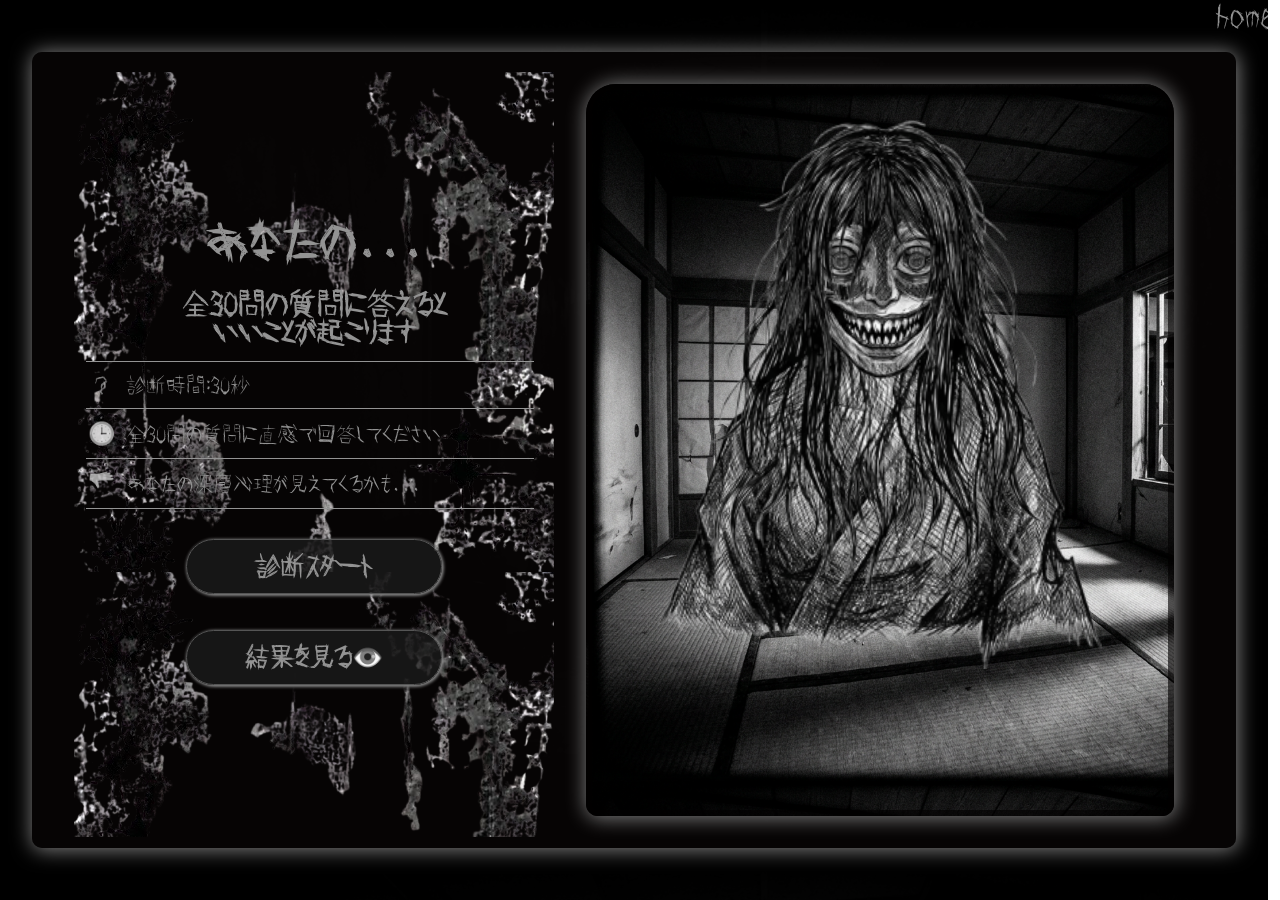
==== index.html @ e1403117 "first commit" ====
<!DOCTYPE html>
<html lang="en">
<head>
    <meta charset="UTF-8">
    <meta name="viewport" content="width=device-width, initial-scale=1.0">
    <title>ホラー診断</title>
    <link rel="stylesheet" href="./style.css">
</head>
<body class="index-body"> 

<div id="darkness"></div>


<!-- ホームボタン -->
<a href="./index.html" class="home-btn">
  home
</a>

    
<div id="wrapper">

    <!-- 質問フォーム -->
        <div class="flex-container">
            <div class="sindan_block">            
                <!-- 左側 -->
                <div class="text-box">
                    <h1>あなたの...</h1><br>
                    <h2>全30問の質問に答えると<br>いいことが起こります</h2>
                    
                    <div class="info-list">
                        <div class="info-item"><span class="icon">？</span> 診断時間：30秒</div>
                        <div class="info-item"><span class="icon">🕒</span> 全30問の質問に直感で回答してください</div>
                        <div class="info-item"><span class="icon">🫳</span> あなたの深層心理が見えてくるかも...</div>
                    </div>

                    <button id="startBtn" class="styled">診断スタート</button><br>
                    <a href="./result.html" class="styled">結果を見る<span class="black-and-white-emoji">👁️</span></a>
                </div>
                <!-- 右側 -->
                <form id="sindanForm" style="display: none;">
                    <div id="answerTimer" class="answer-timer">00:45</div>
                    <div id="questions">
                        <img id="ghostWoman" class="scary-ghost scary-ghost-main" src="img/woman.png" alt="怖い女性">
                        <img class="scary-ghost scary-ghost-left" src="img/woman.png" alt="怖い女性">
                        <img class="scary-ghost scary-ghost-right" src="img/woman.png" alt="怖い女性">
                        <img class="scary-ghost scary-ghost-center" src="img/woman.png" alt="怖い女性">
                        <img class="scary-ghost scary-ghost-far-right" src="img/woman.png" alt="怖い女性">
                    </div>
                    <!-- 診断ボタン -->
                    <div class="block" id="submitBlock" style="display: none;">
                        <input class="styled" type="submit" value="しんだんする">
                    </div>
                </form>
            </div>



        <div id="avatar-frame">
            <img class="part body" src="img/body.png">
            <img class="part hair" src="img/hair.png">
            <img class="part face" src="img/face.png">
            <img class="part eyes" src="img/eyes.png">
            <img class="part fronthair" src="img/fronthair.png">
        </div>

        </div>
    </div>

</div>
    
    <script src="./character.js"></script>
    <script src="./main.js"></script>
</body>
</html>
---- style.css ----
* {
    /* 余白をすべて0にリセット */
    margin: 0px;
    padding: 0px;
}

.index-body {
    /* 画面をスクロールさせない */
    overflow: hidden; 
}

@font-face {
    font-family: 'Onryou';
    src: url('./onryou/onryou.TTF') format('truetype');
}

body {
    /* 中身を中央寄せ */
    text-align: center;
    color: #939393;

    /* 背景画像の設定 */
    background-image: url(./img/back.png);

    /* 背景画像を画面幅120%に合わせる */
    background-size: 120%;

    /* スクロールしても背景を動かさない */
    background-attachment: fixed;

    /* 手書き風フォントを適用 */
    font-family: 'Onryou', serif;

    margin: 0;

    /* 画面の縦幅をいっぱいに確保 */
    min-height: 100vh;

    /* 背景をゆらゆら */
    animation: hospitalMove 50s linear infinite;
}

@keyframes hospitalMove {
    0%   { background-position: 50% 50%; }
    10%  { background-position: 47% 49%; }
    20%  { background-position: 45% 52%; }
    30%  { background-position: 48% 54%; }
    40%  { background-position: 52% 53%; }
    50%  { background-position: 55% 50%; }
    60%  { background-position: 54% 47%; }
    70%  { background-position: 50% 46%; }
    80%  { background-position: 46% 48%; }
    90%  { background-position: 48% 52%; }
    100% { background-position: 50% 50%; }
}

/* 結果遷移演出 */
body.result-transition {
    animation: hospitalMove 0.8s linear infinite;
    filter: brightness(60%) contrast(150%);
}

/* 診断画面全体を揺らす */
body.result-transition .flex-container {
    animation: screenShake 0.06s infinite;
}

/* アバターを暴れさせる */
body.result-transition #avatar-frame {
    animation:
        screenShake 0.04s infinite,
        houseMove 2s linear infinite;
}

/* 徐々に暗転 */
body.result-transition::after {
    content: "";
    position: fixed;
    inset: 0;
    background: black;
    opacity: 0;
    animation: fadeDark 3.5s forwards;
    pointer-events: none;
    z-index: 99999;
}

@keyframes screenShake {
    0%   { transform: translate(0,0); }
    25%  { transform: translate(-5px,3px); }
    50%  { transform: translate(5px,-3px); }
    75%  { transform: translate(-4px,-2px); }
    100% { transform: translate(0,0); }
}

@keyframes fadeDark {
    0% {
        opacity: 0;
    }

    60% {
        opacity: 0.05;
    }

    80% {
        opacity: 0.15;
    }

    95% {
        opacity: 0.7;
    }

    100% {
        opacity: 1;
    }
}

#wrapper {
    min-height: 100vh;
    /* 中身を画面の上下左右の真ん中に配置 */
    display: flex;
    justify-content: center;
    align-items: center; 
}


a {
    /* リンクの下線を消す */
    text-decoration: none;
}

h1 {
    margin-top: 0;
    margin-bottom: 0;
    font-size: 45px;
}

h2 {
    margin-top: 0;
    margin-bottom: 0;
    font-size: 35px;
}

h3 {
    margin-top: 10px;
    font-size: 30px;
}

h4 {
    margin: 20px auto 20px;
    font-size: 45px;
}

.home-btn {
    /* ボタンを画面の右上に固定 */
    color: #939393;
    position: fixed; 
    top: 2px;       
    right: 5px;     
    /* 最前面に表示 */
    z-index: 9999;   
    
    font-size: 30px; 
    text-decoration: none; 
    /* マウスを乗せたときに指マークにする */
    cursor: pointer; 
}

.flex-container {
    /* 質問とアバターを横並びにする */
    display: flex;
    /* 中身を中央寄せ */
    justify-content: center; 
    gap: 1vw;               
    /* 横並びの上のラインを揃える */
    align-items: flex-start;
    /* 全体の最大横幅 */
    width: 94vw;
    height: 84vh;
    /* 全体を画面の真ん中に寄せる */
    margin: 0 auto 0;          
    padding: 20px 0 20px;
    background-color: rgba(12, 8, 8, 0.541);
    /* 角を丸くする */
    border-radius: 10px;
    /* 外側に影をつける */
    box-shadow:1px 1px 20px 1px rgb(128, 128, 128);
}

.sindan_block {
    /* 左右の枠をバランスよく伸縮させる */
    flex: 1;
    width: 100%;
    max-width: 480px;
    height: 85vh;
    text-align: center;
}

#sindanForm {
    width: 100%;
    /* 高さを330pxに固定 */
    height: 84vh;             
    /* はみ出た質問は縦スクロールさせる */
    overflow-y: scroll;       
    /* スクロールバーと文字の重なり防止 */
    padding-right: 15px;      
    /* 余白を含めてサイズを固定 */
    box-sizing: border-box;
}

.text-box {
    text-align: center;              
    width: 100%;
    height: 100%;
    box-sizing: border-box;

    /* 💡 変更：背景画像を前面の文字から切り離すための設定 */
    position: relative;
    z-index: 1;

    display: flex;
    flex-direction: column;
    justify-content: center; 
    align-items: center;
    gap: 5px; 
}

/* 💡 追加：背景画像だけを配置して半透明にする設定 */
.text-box::before {
    content: "";
    position: absolute;
    top: 0; left: 0; width: 100%; height: 100%;
    z-index: -1;
    background-image: url(./img/texture.png);
    
    /* 💡 少し長めの秒数（例: 8秒）で歪なループを再生する */
    animation: irregular-fade 8s ease-in-out infinite;
}

/* 💡 点滅の間隔や、見えている時間をわざとバラバラにする */
@keyframes irregular-fade {
    0%   { opacity: 0; }
    10%  { opacity: 0.3; } /* 💡 パッとすぐつく */
    35%  { opacity: 0.3; } /* 💡 しばらくついたまま（長め1） */
    40%  { opacity: 0; }   /* フッと一瞬消える */
    50%  { opacity: 0; }   /* 短い消灯時間 */
    60%  { opacity: 0.3; } /* またすぐつく */
    90%  { opacity: 0.3; } /* 💡 かなり長くついたまま（長め2） */
    100% { opacity: 0; }   /* 最後に消える */
}

.text-box h2 { 
    font-size: 28px;
}
/* スクロールバーの背景（レール） */
#sindanForm::-webkit-scrollbar-track {
    background: #8d8d8d78;
    border-radius: 10px;
}

/* スクロールバーの太さ */
#sindanForm::-webkit-scrollbar {
    width: 12px;
}

/* スクロールバーのつまみ（動く部分） */
#sindanForm::-webkit-scrollbar-thumb {
    /* ピンクのグラデーション */
    background: linear-gradient(45deg, #1d1d1d, #4e4e4e);
    border-radius: 10px;
}

#questions p {
    /* 質問ごとの間隔 */
    margin-bottom: 30px; 
    /* 質問文を太字に */
    font-weight: bold;   
}

p {
    background-color: rgba(40, 40, 40, 0.596);
    border-radius: 14px;
    margin-top: 20px;
    margin-left: auto;
    margin-right: auto;
    padding-top: 17px;
    padding-bottom: 17px;
    padding-left: 18px;
    width: 90%;
    /* 文章を左詰めで読みやすく */
    text-align: left;
    /* 変化を0.2秒でなめらかにする */
    transition: 0.2s;
    font-size: 22px;
    box-shadow:1px 1px 20px 1px rgb(128, 128, 128);
}

.answer-timer {
    position: sticky;
    top: 2px;
    z-index: 10;
    width: 120px;
    margin: 0 auto 16px;
    padding: 8px 14px;
    background: rgba(27, 27, 27, 0.9);
    border: 1px solid #555;
    border-radius: 50px;
    box-shadow: 1px 1px 12px 1px rgb(128, 128, 128);
    color: #b8b8b8;
    font-size: 24px;
    line-height: 1;
    box-sizing: border-box;
}

label {
    /* 選択肢を一行ずつ縦に並べる */
    display: block; 
    text-align: left;
    margin-left: 18px;
    margin-top: 10px;
    font-weight: normal;
    font-size: 19px;
}

:root {
    /* 共通で使うサイズと色の設定 */
    --radioBtn-size: 22px;
    --active-color: #9b9b9bcd;
    --inactive-color: rgb(255, 255, 255);
}

input[type="radio"] {
    /* 標準のラジオボタンの見た目を消す */
    appearance: none;

    width: var(--radioBtn-size);
    height: var(--radioBtn-size);

    border-radius: 50%;
    /* フチに線の色をつける */
    border: 2px solid var(--active-color);

    background-color: rgba(91, 84, 84, 0.607);
    cursor: pointer;

    transition: 0.2s;

    /* チェック用画像（::after）の位置の基準 */
    position: relative; 
}

input[type="radio"]:checked {
    /* チェック時は元のフチ線を消す */
    border: none;
    /* 背景を透明にする */
    background: transparent;
}

/* ラジオボタンにチェックが入ったときの画像設定 */
input[type="radio"]:checked::after {
    content: "";

    /* ラジオボタンの丸を基準に自由に動かす */
    position: absolute;

    /* 画像のサイズ */
    width: 40px;
    height: 40px;

    /* 画像の中心が重なるように位置を微調整 */
    top: -4px;
    left: -10px;

    /* チェック時の画像を指定 */
    background-image: url("./img/hand.png");
    /* 枠内に画像を綺麗に収める */
    background-size: contain;
    background-repeat: no-repeat;
    background-position: center;
}

#startBtn {
    margin-top: 15px;
    color: #939393;
    width: 20vw;
    height: 55px;
    font-family: 'Onryou', serif;
}


.styled {
    display: flex;
    justify-content: center;
    align-items: center;

    margin: 5px auto;
    width: 20vw;
    height: 55px;

    font-size: 25px;
    font-family: 'Onryou', serif;

    border-radius: 50px;
    border: none;

    background: rgba(27, 27, 27, 0.813);
    border: 1px solid #555;
    color: #939393;
    font-weight: bold;
    cursor: pointer;

    box-shadow: 1px 1px 3px 1px rgb(128, 128, 128);

    text-decoration: none;
    box-sizing: border-box;
}

.black-and-white-emoji {
  /* 👁の絵文字を100%完全な白黒（グレースケール）にする */
  filter: grayscale(100%);
  
  /* 任意：少し暗めにして「黒」を強調したい場合は以下も追加 */
  /* brightness(80%) contrast(120%); */
}

.resultImg { /*結果画像*/
    width: 75vw;
    height: 97vh;
    background-color: rgba(40, 40, 40, 0.596);
    border-radius: 14px;
    box-shadow: 1px 1px 20px 1px rgb(128, 128, 128);
    margin-top: 5px;
}

/* 結果表示エリアの設定 */
#resultArea {
    box-sizing: border-box;
}

#resultArea #result p {
    /* 文章の幅を上の画像（450px）と揃える */
    width: 450px;
}

#result{
    margin-bottom: 50px;
}


#avatar-frame{
    width: 45vw;
    height: 80vh;

    position: relative;
    overflow: hidden;

    background-image: url("./img/house.png");
    background-size: 120%;

    border-radius: 30px 30px 12px 12px;
    border: 6px solid #020101a1;
    box-shadow:1px 1px 20px 1px rgb(128, 128, 128);
    flex-shrink: 0;

    margin: auto 20px auto 20px;

    animation: houseMove 40s linear infinite;
}

@keyframes houseMove {
    0%   { background-position: 50% 50%; }
    20%  { background-position: 42% 47%; }
    40%  { background-position: 58% 52%; }
    60%  { background-position: 55% 58%; }
    80%  { background-position: 44% 54%; }
    100% { background-position: 50% 50%; }
}

.part{
    position: absolute;
    width: 100%;
    left: 0;
    top: 0;
}

/* スクロールバーを消す */
html {
    scrollbar-gutter: stable;
}

/* 太さ */
::-webkit-scrollbar {
    width: 12px;
}

/* スクロールバーの背景（レール） */
::-webkit-scrollbar-track {
    background: #b2a5a578;
}

/* スクロールバーのつまみ */
::-webkit-scrollbar-thumb {
    background: linear-gradient(45deg, #1d1d1d, #4e4e4e);
    border-radius: 10px;
}

#ghostWoman2{
    position: fixed;
    inset: 0;

    width: 100vw;
    height: 100vh;
    object-fit: cover;

    opacity: 0;
    transform: scale(1.05);

    transition:
        opacity 0.3s ease,
        transform 0.3s ease;

    pointer-events: none;
    z-index: 99999;
}

#ghostWoman2.show{
    opacity: 1;
    transform: scale(1);
    animation: ghostWomanShake 0.35s ease-in-out infinite;
}

@keyframes ghostWomanShake {
    0%   { transform: scale(1) translate(0,0) rotate(0deg); }
    20%  { transform: scale(1) translate(-4px,2px) rotate(-0.5deg); }
    40%  { transform: scale(1) translate(3px,-2px) rotate(0.4deg); }
    60%  { transform: scale(1) translate(-3px,-3px) rotate(-0.4deg); }
    80%  { transform: scale(1) translate(4px,2px) rotate(0.5deg); }
    100% { transform: scale(1) translate(0,0) rotate(0deg); }
}

.scary-ghost{
    position: fixed;
    bottom: -220px;
    width: 40vw;
    opacity: 0;
    transition:
        transform 0.03s ease-out,
        opacity 0.03s ease-out,
        bottom 0.03s ease-out;
    z-index: 9999;
    pointer-events: none;
}

/* 真ん中（最前面） */
.scary-ghost-main{
    left: 22%;
    transform: translateX(-50%) translate(0, 0) scale(0.3);
    z-index: 10001;
}

/* 左 */
.scary-ghost-left{
    left: 17%;
    transform: translateX(-50%) translate(-46px, 34px) scale(0.3);
    z-index: 9999;
}

/* 右 */
.scary-ghost-right{
    left: 27%;
    transform: translateX(-50%) translate(46px, -28px) scale(0.3);
    z-index: 10000;
}

/* 真ん中付近 */
.scary-ghost-center{
    position: fixed;
    top: -10vh;
    left: 55%;
    transform: translateX(-50%) translate(20px, 10px) scale(0.3,-0.3);
}

/* 右端付近 */
.scary-ghost-far-right{
    left: 85%;
    transform: translateX(-50%) translate(-20px, 20px) scale(0.3);
    z-index: 9996;
}

/* プルプルアニメーション */
@keyframes ghostShake {
    0%   { transform: translateX(-50%) translate(0px, 0px) scale(1.43); }
    20%  { transform: translateX(-50%) translate(-4px, 3px) scale(1.43); }
    40%  { transform: translateX(-50%) translate(3px, -2px) scale(1.43); }
    60%  { transform: translateX(-50%) translate(-3px, -4px) scale(1.43); }
    80%  { transform: translateX(-50%) translate(4px, 2px) scale(1.43); }
    100% { transform: translateX(-50%) translate(0px, 0px) scale(1.43); }
}

@keyframes ghostShakeLeft {
    0%   { transform: translateX(-50%) translate(-46px, 34px) scale(1.25); }
    20%  { transform: translateX(-50%) translate(-50px, 37px) scale(1.25); }
    40%  { transform: translateX(-50%) translate(-43px, 31px) scale(1.25); }
    60%  { transform: translateX(-50%) translate(-49px, 30px) scale(1.25); }
    80%  { transform: translateX(-50%) translate(-42px, 36px) scale(1.25); }
    100% { transform: translateX(-50%) translate(-46px, 34px) scale(1.25); }
}

@keyframes ghostShakeRight {
    0%   { transform: translateX(-50%) translate(46px, -28px) scale(1.3); }
    20%  { transform: translateX(-50%) translate(50px, -25px) scale(1.3); }
    40%  { transform: translateX(-50%) translate(43px, -31px) scale(1.3); }
    60%  { transform: translateX(-50%) translate(49px, -33px) scale(1.3); }
    80%  { transform: translateX(-50%) translate(42px, -26px) scale(1.3); }
    100% { transform: translateX(-50%) translate(46px, -28px) scale(1.3); }
}

@keyframes ghostShakeCenter {
    0%   { transform: translateX(-50%) translate(20px,10px) scale(1.15, -1.15); }
    25%  { transform: translateX(-50%) translate(16px,14px) scale(1.15, -1.15); }
    50%  { transform: translateX(-50%) translate(24px,7px) scale(1.15, -1.15); }
    75%  { transform: translateX(-50%) translate(18px,12px) scale(1.15, -1.15); }
    100% { transform: translateX(-50%) translate(20px,10px) scale(1.15, -1.15); }
}

@keyframes ghostShakeFarRight {
    0%   { transform: translateX(-50%) translate(-20px,20px) scale(1.1); }
    25%  { transform: translateX(-50%) translate(-24px,23px) scale(1.1); }
    50%  { transform: translateX(-50%) translate(-17px,17px) scale(1.1); }
    75%  { transform: translateX(-50%) translate(-22px,19px) scale(1.1); }
    100% { transform: translateX(-50%) translate(-20px,20px) scale(1.1); }
}

/* 表示時 */
.scary-ghost-main.show{
    bottom: 0;
    opacity: 1;
    animation: ghostShake 0.8s infinite;
}

.scary-ghost-left.show{
    bottom: 0;
    opacity: 0.85;
    animation: ghostShakeLeft 0.11s infinite;
}

.scary-ghost-right.show{
    bottom: 0;
    opacity: 0.9;
    animation: ghostShakeRight 0.14s infinite;
}

.scary-ghost-center.show{
    top: -2vh;
    opacity: 0.9;
    animation: ghostShakeCenter 0.12s infinite;
}

.scary-ghost-far-right.show{
    bottom: 0;
    opacity: 0.9;
    animation: ghostShakeFarRight 0.15s infinite;
}


#darkness {
    position: fixed;
    inset: 0;

    background: black;
    opacity: 0.95;

    pointer-events: none;
    z-index: -1;

    animation: darknessFlicker 8s linear infinite;
}

@keyframes darknessFlicker {

    /* 通常 */
    0%, 20%, 100% {
        opacity: 0.6;
    }

    /* 少し明るい */
    10% {
        opacity: 0.3;
    }

    /* 暗くなる */
    30% {
        opacity: 0.8;
    }

    /* かなり暗くなる */
    35% {
        opacity: 0.92;
    }

    /* 戻る */
    40% {
        opacity: 0.6;
    }

    /* 電気がチカチカ */
    60% {
        opacity: 0.25;
    }

    61% {
        opacity: 0.85;
    }

    62% {
        opacity: 0.2;
    }

    63% {
        opacity: 0.75;
    }

    64% {
        opacity: 0.6;
    }

    /* 後半でまた暗く */
    85% {
        opacity: 0.9;
    }

    90% {
        opacity: 0.6;
    }
}

/* ーーー トップ画面の説明テキスト用に追加 ーーー */
.info-list {
    text-align: left;
    width: 35vw;
    /* box-sizing: border-box; */
    /* overflow: hidden; */
    
    /* ▼ 変更：上下の margin: auto; を廃止し、固定値にすることで散らばりを防ぎます */
    margin: 10px auto 10px 1vw; 
    font-family: 'Onryou', serif;
    
    border-top: none;
    border-bottom: none;
    padding-top: 0;
    padding-bottom: 0;
}

/* 既存の p タグの背景や影のスタイルを打ち消すための専用クラス */
.info-list .info-item {
    background-color: transparent !important;
    box-shadow: none !important;
    margin-top: 0 !important;      /* 線の間隔を整えるため0に */
    margin-bottom: 0 !important;   /* 線の間隔を整えるため0に */
    /* box-sizing: border-box;
    width: 100%; */
    /* ▼ 変更：1行（1項目）ずつの上下に隙間を作ります */
    padding: 12px 0 !important; 
    font-size: 20px;
    color: #939393;
    display: flex;
    align-items: center;

    /* ▼ 追加：1行ずつの下に境界線を引きます */
    border-bottom: 1px solid #939393;
}

/* 一番上の行だけ、上側にも線を引くことで綺麗に挟まれます */
.info-list .info-item:first-child {
    border-top: 1px solid #939393;
}

/* アイコン部分の調整 */
.info-list .icon {
    display: inline-block;
    width: 30px;
    text-align: center;
    margin-right: 10px;
    font-size: 22px;

    /* ▼ 追加：カラーの絵文字（時計や指）を100%白黒（モノクロ）にする */
    filter: grayscale(100%);

    /* ▼ 追加：他の手書き文字の不気味なトーンと馴染ませるため、少しだけ透過させる */
    opacity: 0.8;
}
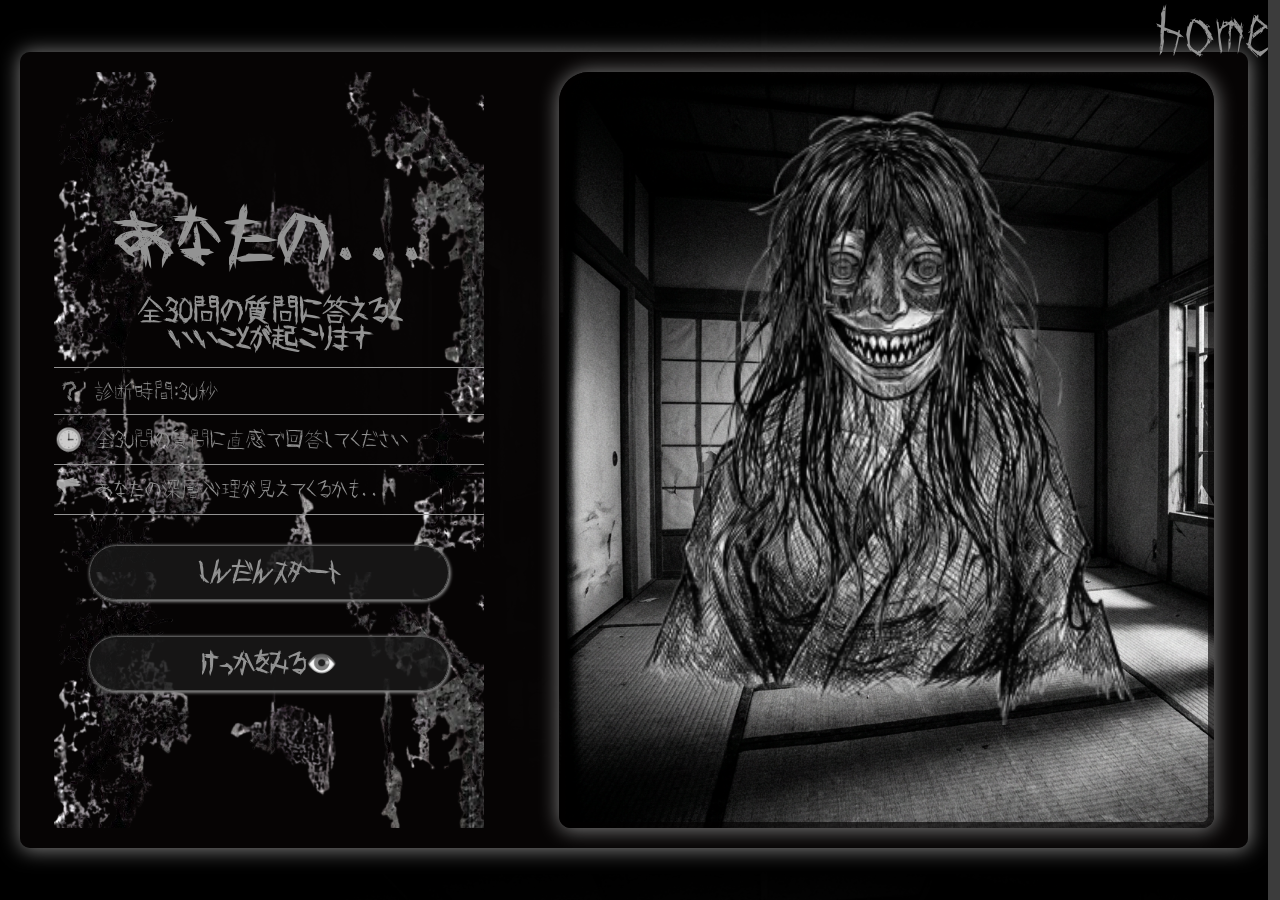
==== commit 9769dc84: "変更" ====
--- a/index.html
+++ b/index.html
@@ -28,13 +28,13 @@
                     <h2>全30問の質問に答えると<br>いいことが起こります</h2>
                     
                     <div class="info-list">
-                        <div class="info-item"><span class="icon">？</span> 診断時間：30秒</div>
-                        <div class="info-item"><span class="icon">🕒</span> 全30問の質問に直感で回答してください</div>
-                        <div class="info-item"><span class="icon">🫳</span> あなたの深層心理が見えてくるかも...</div>
+                        <div class="info-item"><span class="icon horror-text">？</span> 診断時間：30秒</div>
+                        <div class="info-item"><span class="icon horror-text">🕒</span> 全30問の質問に直感で回答してください</div>
+                        <div class="info-item"><span class="icon horror-text">🫳</span> あなたの深層心理が見えてくるかも...</div>
                     </div>
 
-                    <button id="startBtn" class="styled">診断スタート</button><br>
-                    <a href="./result.html" class="styled">結果を見る<span class="black-and-white-emoji">👁️</span></a>
+                    <button id="startBtn" class="styled">しんだんスタート</button><br>
+                    <a href="./result.html" class="styled">けっかをみる<span class="black-and-white-emoji horror-text">👁️</span></a>
                 </div>
                 <!-- 右側 -->
                 <form id="sindanForm" style="display: none;">
--- a/style.css
+++ b/style.css
@@ -2,6 +2,7 @@
     /* 余白をすべて0にリセット */
     margin: 0px;
     padding: 0px;
+    box-sizing: border-box;
 }
 
 .index-body {
@@ -19,6 +20,8 @@
     text-align: center;
     color: #939393;
 
+    background-color: #3c3c3c;
+
     /* 背景画像の設定 */
     background-image: url(./img/back.png);
 
@@ -38,6 +41,11 @@
 
     /* 背景をゆらゆら */
     animation: hospitalMove 50s linear infinite;
+}
+
+body:not(.index-body) {
+    overflow-x: hidden;
+    overflow-y: auto;
 }
 
 @keyframes hospitalMove {
@@ -79,7 +87,7 @@
     inset: 0;
     background: black;
     opacity: 0;
-    animation: fadeDark 3.5s forwards;
+    animation: fadeDark 6s forwards;
     pointer-events: none;
     z-index: 99999;
 }
@@ -98,11 +106,11 @@
     }
 
     60% {
-        opacity: 0.05;
+        opacity: 0.1;
     }
 
     80% {
-        opacity: 0.15;
+        opacity: 0.25;
     }
 
     95% {
@@ -131,23 +139,72 @@
 h1 {
     margin-top: 0;
     margin-bottom: 0;
-    font-size: 45px;
+    font-size: 65px;
+    display: inline-block;
+    width: 100%;
+    /* 💡 2秒かけて常にループ。等速(linear)で切れ目なく動かします */
+    animation: constant-horror-h1 3s linear infinite;
 }
 
 h2 {
     margin-top: 0;
     margin-bottom: 0;
     font-size: 35px;
+    display: inline-block;
+    width: 100%;
+    /* 💡 h2は別の不規則パターンで常にループ */
+    animation: constant-horror-h2 3s linear infinite;
+}
+
+/* ＝ ＝ ＝ ＝ ＝ ＝ ＝ ＝ ＝ ＝ ＝ ＝ ＝ ＝ ＝ ＝ ＝ ＝
+   常時駆動・不規則メリハリ（h1・h2でタイミング変化）
+＝ ＝ ＝ ＝ ＝ ＝ ＝ ＝ ＝ ＝ ＝ ＝ ＝ ＝ ＝ ＝ ＝ ＝ */
+
+/* 【h1】基本は細かく揺れ、中盤（40%〜60%）に大暴れする */
+@keyframes constant-horror-h1 {
+    /* 前半：じわじわと細かい不気味な揺れ */
+    0%   { transform: translate(0px, 0px); }
+    15%  { transform: translate(-2px, 1px); }
+    30%  { transform: translate(1px, -2px); }
+    
+    /* 中盤：急に大きな発作のような激しいブレ（拡大縮小ブレも融合） */
+    40%  { transform: translate(-7px, 5px) scale(1.03); }
+    45%  { transform: translate(6px, -6px) scale(0.97); }
+    50%  { transform: translate(-5px, -3px) scale(1.02); }
+    55%  { transform: translate(5px, 4px) scale(1); }
+    
+    /* 後半：また細かい揺れに戻る */
+    70%  { transform: translate(-1px, 2px); }
+    85%  { transform: translate(2px, -1px); }
+    100% { transform: translate(0px, 0px); }
+}
+
+/* 【h2】基本は細かく揺れ、終盤（75%〜95%）に大暴れする（h1と逆方向） */
+@keyframes constant-horror-h2 {
+    /* 前半〜中盤：じわじわと細かい不気味な揺れ */
+    0%   { transform: translate(0px, 0px); }
+    20%  { transform: translate(2px, -1px); }
+    40%  { transform: translate(-1px, 2px); }
+    60%  { transform: translate(1px, -2px); }
+    70%  { transform: translate(-2px, 1px); }
+    
+    /* 終盤：h1と入れ替わりで突然大暴れ（数値もh1と逆転） */
+    75%  { transform: translate(7px, -5px) scale(0.97); }
+    80%  { transform: translate(-6px, 6px) scale(1.03); }
+    85%  { transform: translate(5px, 3px) scale(0.98); }
+    90%  { transform: translate(-5px, -4px) scale(1); }
+    
+    100% { transform: translate(0px, 0px); }
 }
 
 h3 {
-    margin-top: 10px;
-    font-size: 30px;
+    margin-top: 40px;
+    font-size: 130px;
 }
 
 h4 {
     margin: 20px auto 20px;
-    font-size: 45px;
+    font-size: 150px;
 }
 
 .home-btn {
@@ -159,26 +216,59 @@
     /* 最前面に表示 */
     z-index: 9999;   
     
-    font-size: 30px; 
+    font-size: 60px;
     text-decoration: none; 
     /* マウスを乗せたときに指マークにする */
     cursor: pointer; 
+
+    /* 💡 ホバー時の変化を滑らかにする設定を追加 */
+    font-family: 'Onryou', serif; /* 念のためフォント指定も確実にしておきます */
+    transition: color 0.2s ease, text-shadow 0.1s ease;
+    will-change: transform;
+}
+
+/* 💡 【homeボタン：ホバー時】白黒の残像をまといながらプルプル震える */
+.home-btn:hover {
+    color: #c8c8c8; /* マウスが載るとパッと明るいグレーに */
+    
+    /* 左右に黒と白の影を作り、文字が歪んでダブって見える残像ノイズ効果 */
+    text-shadow: 2px 1px 0px rgba(0, 0, 0, 0.9), -2px -1px 0px rgba(255, 255, 255, 0.4); 
+    
+    /* 💡 ボタン専用の高速プルプル振動（btn-shiver）を適用 */
+    animation: btn-shiver 0.1s infinite;
+}
+
+.horror-text {
+    display: inline-block; /* 震えさせるために必要 */
+    color: #939393;
+    font-weight: bold;
+    animation: horror-shake 6s infinite;
+}
+
+@keyframes horror-shake {
+    0% { transform: translate(0, 0); }
+    20% { transform: translate(-2px, 1px); }
+    40% { transform: translate(1px, -1px); }
+    60% { transform: translate(-1px, 2px); }
+    80% { transform: translate(2px, 1px); }
+    100% { transform: translate(0, 0); }
 }
 
 .flex-container {
     /* 質問とアバターを横並びにする */
     display: flex;
     /* 中身を中央寄せ */
-    justify-content: center; 
-    gap: 1vw;               
+    justify-content: center;                
     /* 横並びの上のラインを揃える */
     align-items: flex-start;
     /* 全体の最大横幅 */
-    width: 94vw;
-    height: 84vh;
+    width: min(96vw, 1540px);
+    min-height: min(88vh, 930px);
+    height: auto;
     /* 全体を画面の真ん中に寄せる */
     margin: 0 auto 0;          
-    padding: 20px 0 20px;
+    gap: 75px;
+    padding: 20px 34px;
     background-color: rgba(12, 8, 8, 0.541);
     /* 角を丸くする */
     border-radius: 10px;
@@ -188,17 +278,18 @@
 
 .sindan_block {
     /* 左右の枠をバランスよく伸縮させる */
-    flex: 1;
-    width: 100%;
-    max-width: 480px;
-    height: 85vh;
+    flex: 0 1 540px;
+    width: min(100%, 540px);
+    max-width: 540px;
+    height: min(84vh, 890px);
+    min-height: 620px;
     text-align: center;
 }
 
 #sindanForm {
     width: 100%;
     /* 高さを330pxに固定 */
-    height: 84vh;             
+    height: 100%;             
     /* はみ出た質問は縦スクロールさせる */
     overflow-y: scroll;       
     /* スクロールバーと文字の重なり防止 */
@@ -222,6 +313,7 @@
     justify-content: center; 
     align-items: center;
     gap: 5px; 
+    min-width: 0;
 }
 
 /* 💡 追加：背景画像だけを配置して半透明にする設定 */
@@ -291,7 +383,25 @@
     /* 変化を0.2秒でなめらかにする */
     transition: 0.2s;
     font-size: 22px;
-    box-shadow:1px 1px 20px 1px rgb(128, 128, 128);
+    box-shadow: 1px 1px 20px 1px rgb(128, 128, 128);
+
+    /* 💡 以下の2行を追加します */
+    display: block; /* 揺れを正しく反映させるため */
+    
+    /* 4秒かけて、文字の読みやすさを邪魔しない極小の震えをループ */
+    animation: text-shiver-gentle 4s linear infinite;
+}
+
+/* ＝ ＝ ＝ ＝ ＝ ＝ ＝ ＝ ＝ ＝ ＝ ＝ ＝ ＝ ＝ ＝ ＝ ＝
+   【質問文用】可読性を落とさない、かすかな常時微振動
+＝ ＝ ＝ ＝ ＝ ＝ ＝ ＝ ＝ ＝ ＝ ＝ ＝ ＝ ＝ ＝ ＝ ＝ */
+@keyframes text-shiver-gentle {
+    0%   { transform: translate(0px, 0px); }
+    20%  { transform: translate(-0.5px, 0.4px); } /* 1px未満の極小のズレ */
+    40%  { transform: translate(0.4px, -0.3px); }
+    60%  { transform: translate(-0.4px, -0.4px); }
+    80%  { transform: translate(0.5px, 0.3px); }
+    100% { transform: translate(0px, 0px); }
 }
 
 .answer-timer {
@@ -381,11 +491,25 @@
 #startBtn {
     margin-top: 15px;
     color: #939393;
-    width: 20vw;
+    width: min(100%, 360px);
     height: 55px;
     font-family: 'Onryou', serif;
-}
-
+
+    /* 💡 変化を滑らかにし、ノイズ感を出すための準備 */
+    transition: color 0.2s ease, text-shadow 0.1s ease;
+    cursor: pointer;
+}
+
+/* 💡 【スタートボタン：ホバー時】文字の掠れが二重にブレる、古いビデオ風ノイズ */
+#startBtn:hover {
+    color: #c8c8c8; /* パッと一段階明るいグレーになり、文字を読ませる */
+    
+    /* 左右に黒と白の「残像の影」を作り、文字が歪んでダブって見えるようにします */
+    text-shadow: 2px 1px 0px rgba(0, 0, 0, 0.9), -2px -1px 0px rgba(255, 255, 255, 0.4); 
+    
+    /* 常時お伝えしている高速微振動 */
+    animation: btn-shiver 0.1s infinite;
+}
 
 .styled {
     display: flex;
@@ -393,14 +517,13 @@
     align-items: center;
 
     margin: 5px auto;
-    width: 20vw;
+    width: min(100%, 360px);
     height: 55px;
 
     font-size: 25px;
     font-family: 'Onryou', serif;
 
     border-radius: 50px;
-    border: none;
 
     background: rgba(27, 27, 27, 0.813);
     border: 1px solid #555;
@@ -412,6 +535,47 @@
 
     text-decoration: none;
     box-sizing: border-box;
+
+    /* 💡 transitionに「box-shadow」と「background」を追加して不気味なヌルッと感を出す */
+    transition: all 0.3s ease;
+    will-change: transform;
+}
+
+/* 💡 【選択肢ボタン：ホバー時】枠線が冷たく発光し、ボタン全体がパチパチと明滅 */
+.styled:hover {
+    color: #b0b0b0; /* 明るすぎない、イラストの背景に馴染む淡いグレー */
+    border-color: #888; /* 枠の線を少し明るくして、ボタンの存在感を出す */
+    background: rgba(10, 10, 10, 0.95); /* 現在の背景より、さらに深い「吸い込まれるような黒」に */
+    
+    /* 冷たくて薄い、霧のような白いぼかし影をボタンの周りにまとわせます */
+    box-shadow: 0 0 12px rgba(255, 255, 255, 0.15), inset 0 0 8px rgba(255, 255, 255, 0.05); 
+    
+    /* 微振動 ＋ 呪いのビデオのような不規則な明滅（パチパチ感） */
+    animation: btn-shiver 0.1s infinite, horror-flicker 0.5s infinite;
+}
+
+/* ＝ ＝ ＝ ＝ ＝ ＝ ＝ ＝ ＝ ＝ ＝ ＝ ＝ ＝ ＝ ＝ ＝ ＝
+   【ボタン用】白黒の世界観に完全に溶け込むアニメーション
+＝ ＝ ＝ ＝ ＝ ＝ ＝ ＝ ＝ ＝ ＝ ＝ ＝ ＝ ＝ ＝ ＝ ＝ */
+
+/* 高速な微振動 */
+@keyframes btn-shiver {
+    0% { transform: translate(0, 0); }
+    25% { transform: translate(-1px, 0.5px); }
+    50% { transform: translate(1px, -0.5px); }
+    75% { transform: translate(-0.5px, -1px); }
+    100% { transform: translate(0, 0); }
+}
+
+/* 壊れかけた古いモニターのように、一瞬だけボタンの透明度が不規則に落ちる（点滅） */
+@keyframes horror-flicker {
+    0%, 100% { opacity: 1; }
+    40% { opacity: 1; }
+    41% { opacity: 0.4; } /* 一瞬だけ不自然にパチッと暗くなる */
+    43% { opacity: 0.8; }
+    80% { opacity: 0.8; }
+    81% { opacity: 0.2; } /* 消えかけるノイズ */
+    83% { opacity: 1; }
 }
 
 .black-and-white-emoji {
@@ -423,32 +587,68 @@
 }
 
 .resultImg { /*結果画像*/
-    width: 75vw;
-    height: 97vh;
+    display: block;
+    max-height: none;
+    height: 100vh;
+    object-fit: cover;
+    background-color: rgba(33, 33, 33, 0.732);
+    border-radius: 0;
+    box-shadow: none;
+    margin: 0 auto;
+}
+
+.resultmessage {
+    font-size: 100px;
+    width: 95%;
+    max-width: 1200px;
+    margin: 20px auto 40px;
+    padding-right: 18px;
+    text-align: left;
     background-color: rgba(40, 40, 40, 0.596);
     border-radius: 14px;
-    box-shadow: 1px 1px 20px 1px rgb(128, 128, 128);
-    margin-top: 5px;
+    margin-top: 20px;
+    margin-left: auto;
+    margin-right: auto;
+    padding-top: 17px;
+    padding-bottom: 17px;
+    padding-left: 18px;
+    text-align: left;
+    /* 変化を0.2秒でなめらかにする */
+    transition: 0.2s;
+    box-shadow:1px 1px 20px 1px rgb(128, 128, 128);
+
 }
 
 /* 結果表示エリアの設定 */
 #resultArea {
     box-sizing: border-box;
+    width: 100%;
+    margin: 0 auto;
 }
 
 #resultArea #result p {
     /* 文章の幅を上の画像（450px）と揃える */
-    width: 450px;
+    width: min(100%, 640px);
+    padding-right: 18px;
 }
 
 #result{
     margin-bottom: 50px;
+    display: block;
+}
+
+#noResult {
+    margin-top: 10px;
+    font-size: 58px;
+    color: #939393;
+    text-align: center;
 }
 
 
 #avatar-frame{
-    width: 45vw;
-    height: 80vh;
+    flex: 0 1 820px;
+    width: min(54vw, 820px);
+    height: min(84vh, 850px);
 
     position: relative;
     overflow: hidden;
@@ -459,9 +659,9 @@
     border-radius: 30px 30px 12px 12px;
     border: 6px solid #020101a1;
     box-shadow:1px 1px 20px 1px rgb(128, 128, 128);
-    flex-shrink: 0;
-
-    margin: auto 20px auto 20px;
+    min-width: 0;
+
+    margin: auto 0;
 
     animation: houseMove 40s linear infinite;
 }
@@ -736,18 +936,37 @@
 /* ーーー トップ画面の説明テキスト用に追加 ーーー */
 .info-list {
     text-align: left;
-    width: 35vw;
+    width: min(100%, 540px);
     /* box-sizing: border-box; */
     /* overflow: hidden; */
     
     /* ▼ 変更：上下の margin: auto; を廃止し、固定値にすることで散らばりを防ぎます */
-    margin: 10px auto 10px 1vw; 
+    margin: 10px auto;
     font-family: 'Onryou', serif;
     
     border-top: none;
     border-bottom: none;
     padding-top: 0;
     padding-bottom: 0;
+
+    /* 💡 ここから下にアニメーションの設定を追加しました */
+    display: block; 
+    /* 10秒かけて、h1やh2とは違うテンポで常にじわじわ揺らす */
+    animation: constant-horror-list 10s linear infinite;
+}
+
+/* ＝ ＝ ＝ ＝ ＝ ＝ ＝ ＝ ＝ ＝ ＝ ＝ ＝ ＝ ＝ ＝ ＝ ＝
+   【info-list用】じわじわ・モゾモゾとした常時揺れ
+＝ ＝ ＝ ＝ ＝ ＝ ＝ ＝ ＝ ＝ ＝ ＝ ＝ ＝ ＝ ＝ ＝ ＝ */
+@keyframes constant-horror-list {
+    0%   { transform: translate(0px, 0px) rotate(0deg); }
+    15%  { transform: translate(-2px, 2px) rotate(-0.2deg); }
+    30%  { transform: translate(1px, -3px) rotate(0.1deg); }
+    45%  { transform: translate(-3px, -1px) rotate(-0.1deg); }
+    60%  { transform: translate(2px, 3px) rotate(0.2deg); }
+    75%  { transform: translate(-1px, -2px) rotate(-0.2deg); }
+    90%  { transform: translate(3px, 1px) rotate(0.1deg); }
+    100% { transform: translate(0px, 0px) rotate(0deg); }
 }
 
 /* 既存の p タグの背景や影のスタイルを打ち消すための専用クラス */
@@ -787,4 +1006,140 @@
 
     /* ▼ 追加：他の手書き文字の不気味なトーンと馴染ませるため、少しだけ透過させる */
     opacity: 0.8;
-}+}
+
+/* 💡 画面幅が1800px以上、かつ高さが1000px以上のとき（1980x1080環境など）にのみ適用 */
+@media (min-width: 1800px) and (min-height: 900px) {
+
+    /* 先ほど調整した、テキストボックスを左に伸ばす設定 */
+    .sindan_block {
+        flex: 1 1 auto; 
+        width: 100%;
+        max-width: 780px; /* 1980の幅に合わせて広めの最大幅に設定 */
+    }
+
+    /* 画像を右側に固定する設定 */
+    #avatar-frame {
+        flex: 0 0 825px;  /* 1980×1080の大画面に合わせて画像も少し大きめに調整（お好みで） */
+        width: 700px;
+    }
+
+    /* ーーー 以下は元々記述されていた 1800×1000 以上のフォントサイズなどの設定 ーーー */
+    h1 {
+        font-size: 110px;
+    }
+
+    .text-box h2 {
+        font-size: 58px;
+    }
+
+    .info-list .info-item {
+        font-size: 30px;
+        padding: 16px 0 !important;
+    }
+
+    .info-list .icon {
+        width: 42px;
+        margin-right: 14px;
+        font-size: 30px;
+    }
+
+    .styled {
+        width: min(100%, 460px);
+        height: 72px;
+        font-size: 40px;
+    }
+
+    .flex-container {
+        width: min(96vw, 1740px);
+        min-height: min(88vh, 930px);
+        gap: 50px; /* 横並びの隙間もお好みで調整 */
+    }
+
+    #startBtn {
+        width: min(100%, 460px);
+        height: 72px;
+        font-size: 40px;
+    }
+
+    .answer-timer {
+        width: 150px;
+        padding: 10px 16px;
+        font-size: 32px;
+    }
+
+    #questions p {
+        margin-bottom: 36px;
+    }
+
+    p {
+        font-size: 36px;
+        padding-top: 22px;
+        padding-bottom: 22px;
+        padding-left: 24px;
+    }
+
+    label {
+        font-size: 32px;
+        margin-top: 14px;
+    }
+}
+
+@media (max-width: 1100px) {
+    .index-body {
+        overflow: hidden;
+    }
+
+    #wrapper {
+        align-items: flex-start;
+        padding: 56px 0 28px;
+    }
+
+    .flex-container {
+        flex-direction: column;
+        align-items: center;
+        width: min(94vw, 760px);
+        min-height: 0;
+        padding: 18px;
+    }
+
+    .sindan_block {
+        flex: none;
+        height: auto;
+        min-height: 560px;
+    }
+
+    #sindanForm {
+        height: min(72vh, 760px);
+    }
+
+    #avatar-frame {
+        width: min(100%, 620px);
+        height: min(68vh, 620px);
+    }
+}
+
+@media (max-height: 760px) {
+    .index-body {
+        overflow: hidden;
+    }
+
+    #wrapper {
+        align-items: center;
+        padding-top: 0;
+        padding-bottom: 0;
+    }
+
+    .flex-container {
+        min-height: 0;
+    }
+
+    .sindan_block {
+        height: min(84vh, 640px);
+        min-height: 0;
+    }
+
+    #avatar-frame {
+        height: min(84vh, 640px);
+    }
+}
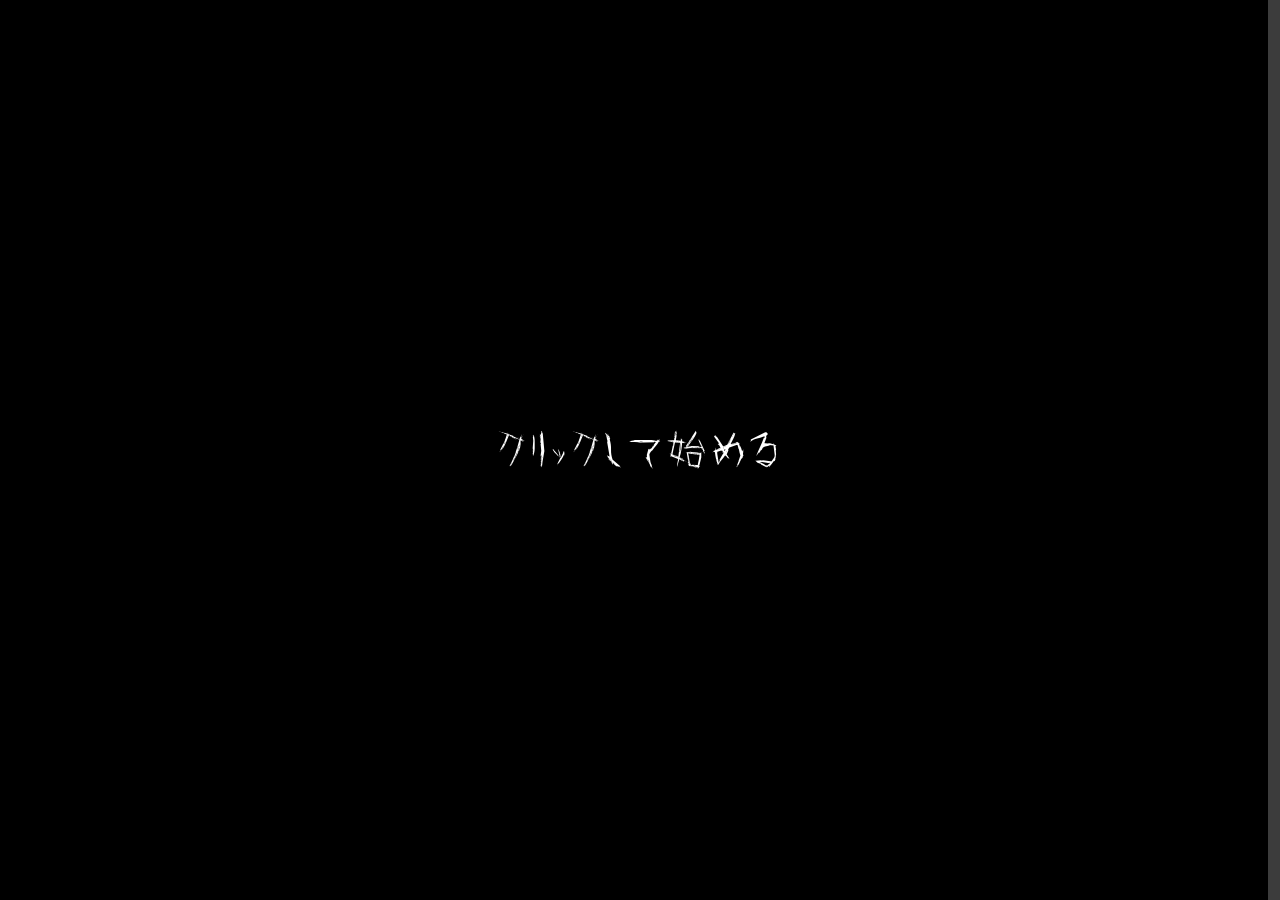
==== commit 94aac8a2: "変更" ====
--- a/index.html
+++ b/index.html
@@ -7,6 +7,20 @@
     <link rel="stylesheet" href="./style.css">
 </head>
 <body class="index-body"> 
+
+<!-- 開始画面 -->
+<div id="startOverlay">
+    <div class="overlay-text">
+        クリックして始める
+    </div>
+
+    <div id="handsContainer"></div>
+</div>
+
+<!-- BGM -->
+<audio id="bgm" loop>
+    <source src="./bgm.mp3" type="audio/mpeg">
+</audio>
 
 <div id="darkness"></div>
 
@@ -38,7 +52,7 @@
                 </div>
                 <!-- 右側 -->
                 <form id="sindanForm" style="display: none;">
-                    <div id="answerTimer" class="answer-timer">00:45</div>
+                    <div id="answerTimer" class="answer-timer">00:30</div>
                     <div id="questions">
                         <img id="ghostWoman" class="scary-ghost scary-ghost-main" src="img/woman.png" alt="怖い女性">
                         <img class="scary-ghost scary-ghost-left" src="img/woman.png" alt="怖い女性">
--- a/style.css
+++ b/style.css
@@ -119,6 +119,78 @@
 
     100% {
         opacity: 1;
+    }
+}
+
+/* 黒画面 */
+#startOverlay{
+    position: fixed;
+    inset: 0;
+    background: #000;
+    z-index: 99999;
+
+    display: flex;
+    justify-content: center;
+    align-items: center;
+
+    cursor: pointer;
+    transition: opacity 1.5s ease;
+}
+
+#startOverlay.hide{
+    opacity: 0;
+    pointer-events: none;
+}
+
+.overlay-text{
+    color: white;
+    font-size: 40px;
+    letter-spacing: 5px;
+    animation: blink 2s infinite;
+}
+
+@keyframes blink{
+    0%,100%{
+        opacity: 1;
+    }
+    50%{
+        opacity: 0.3;
+    }
+}
+
+#handsContainer {
+    position: absolute;
+    inset: 0;
+    overflow: hidden;
+}
+
+.scary-hand {
+    position: absolute;
+    pointer-events: none;
+    opacity: 0; /* 初期状態は透明 */
+    /* CSSアニメーションのみで制御（JS側でのscale指定と干渉しないよう基点を中心に設定） */
+    transform-origin: center; 
+    animation: handAppear 1.5s ease-out forwards;
+}
+
+@keyframes handAppear {
+    0% {
+        opacity: 0;
+        /* JSで設定した初期サイズ(1倍)からスタート */
+        transform: translate(-50%, -50%) rotate(var(--angle)) scale(1);
+    }
+    30% {
+        opacity: 0.8;
+    }
+    70% {
+        opacity: 1;
+        /* その場で少し大きくする */
+        transform: translate(-50%, -50%) rotate(var(--angle)) scale(1.3);
+    }
+    100% {
+        opacity: 0;
+        /* さらに拡大しながら消える */
+        transform: translate(-50%, -50%) rotate(var(--angle)) scale(1.5);
     }
 }
 
